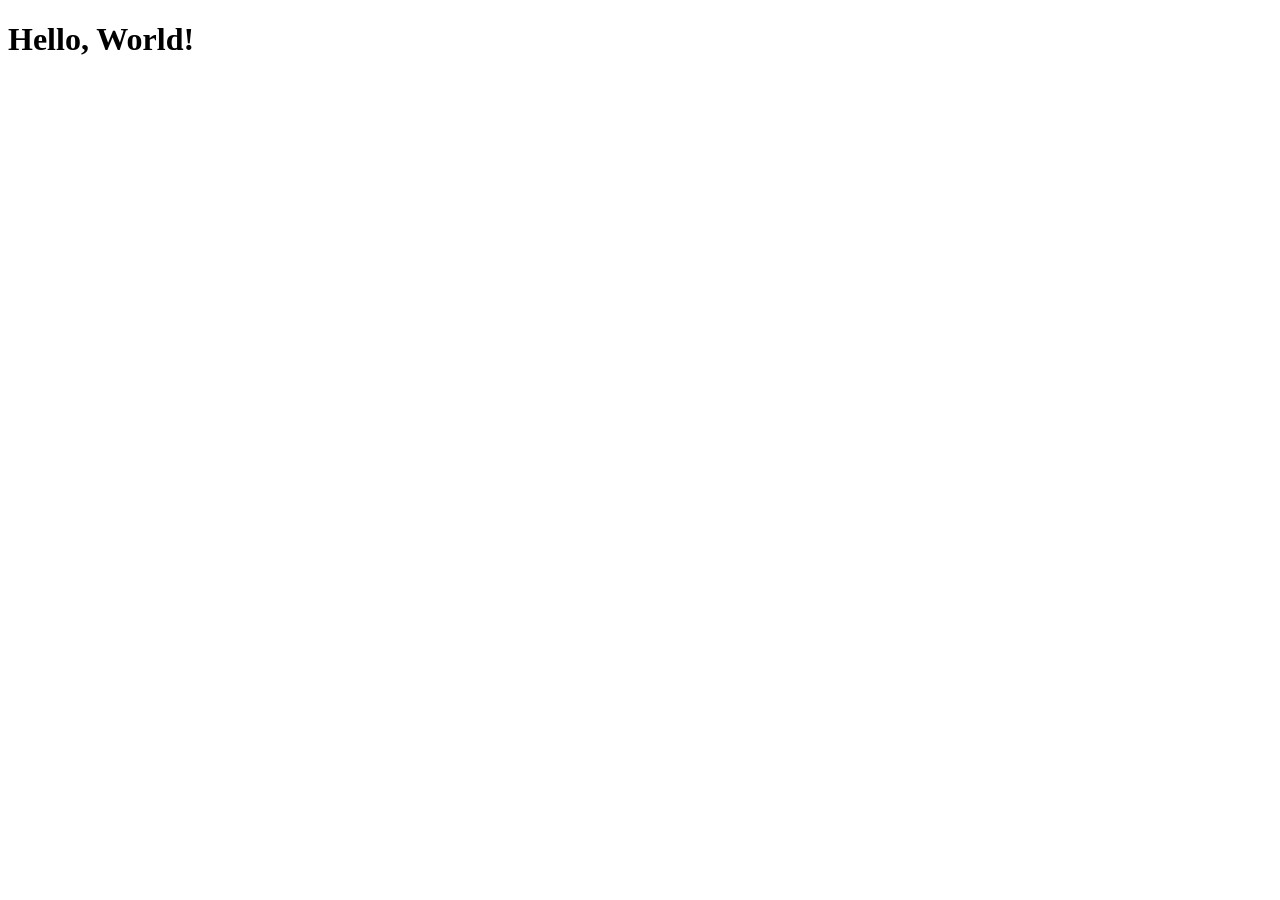
==== index.html @ c47d7e93 "Create index.html 깃허브 호스팅을 활용하기 위해 메인페이지 작성" ====
<!DOCTYPE html>
<html lang="ko">
<head>
    <meta charset="UTF-8">
    <meta name="viewport" content="width=device-width, initial-scale=1.0">
    <title>Hello World</title>
</head>
<body>
    <h1>Hello, World!</h1>
</body>
</html>
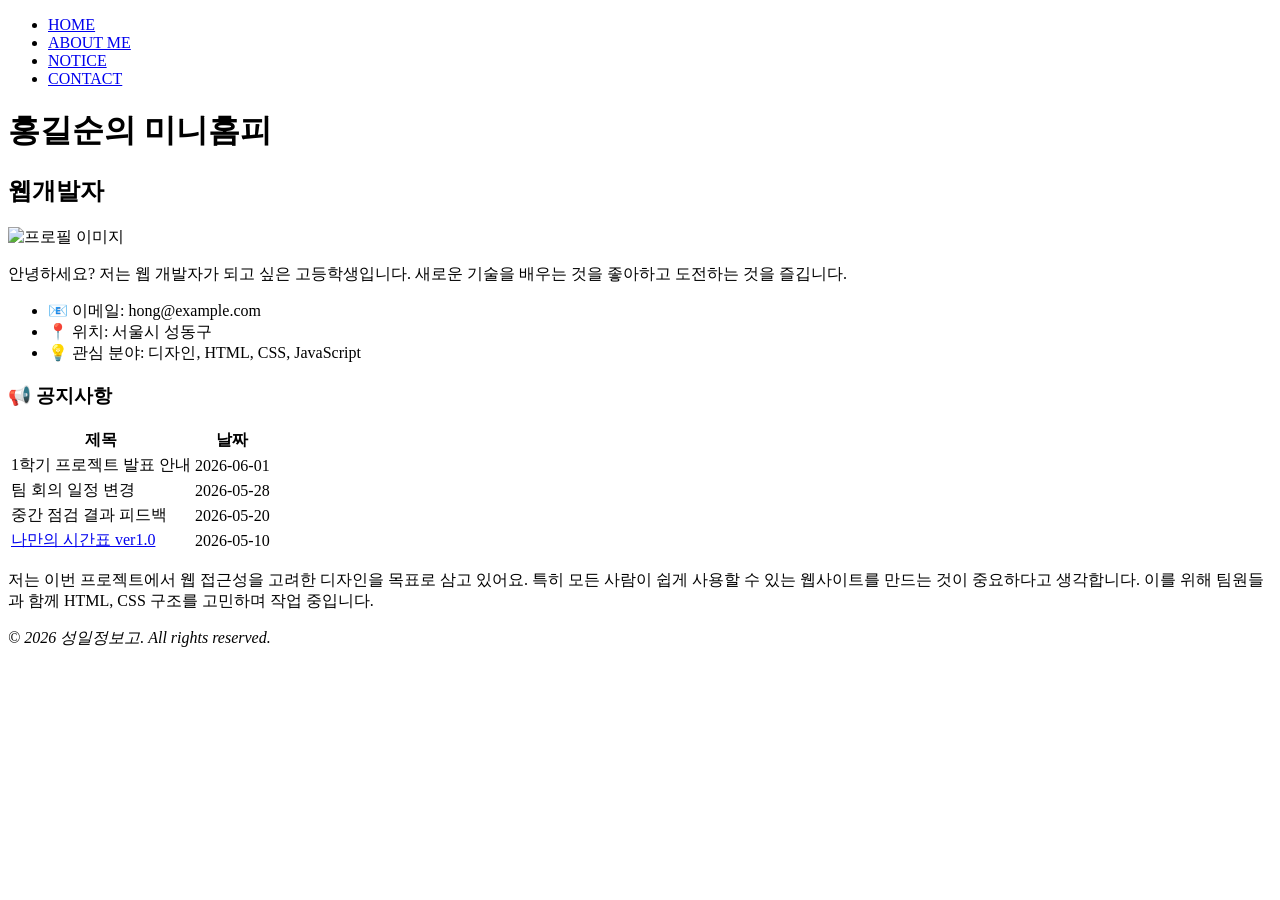
==== commit cc43c77e: "Update index.html 나만의 미니홈피 코드 대체" ====
--- a/index.html
+++ b/index.html
@@ -3,9 +3,79 @@
 <head>
     <meta charset="UTF-8">
     <meta name="viewport" content="width=device-width, initial-scale=1.0">
-    <title>Hello World</title>
+    <title>홍길순의 미니홈피</title>
+    <link rel="stylesheet" href="style.css">
 </head>
 <body>
-    <h1>Hello, World!</h1>
+    <!-- 고정 메뉴 -->
+    <header id="header">
+        <ul>
+            <li><a href="#">HOME</a></li>
+            <li><a href="#">ABOUT ME</a></li>
+            <li><a href="#">NOTICE</a></li>
+            <li><a href="#">CONTACT</a></li>
+        </ul>
+    </header>
+
+    <!-- 메인 영역 -->
+    <div id="container">
+        <!-- 프로필 -->
+        <div class="profile">
+            <h1>홍길순의 미니홈피</h1>
+            <h2>웹개발자</h2>
+            <img src="images/profile.png" alt="프로필 이미지">
+            <p>
+                안녕하세요? 저는 웹 개발자가 되고 싶은 고등학생입니다.
+                새로운 기술을 배우는 것을 좋아하고 도전하는 것을 즐깁니다.
+            </p>
+            <ul>
+                <li>📧 이메일: hong@example.com</li>
+                <li>📍 위치: 서울시 성동구</li>
+                <li>💡 관심 분야: 디자인, HTML, CSS, JavaScript</li>
+            </ul>
+        </div>
+
+        <!-- 공지사항 + 본문 -->
+        <div class="notice">
+            <div class="table-box">
+                <h3>📢 공지사항</h3>
+                <table>
+                    <tr>
+                        <th>제목</th>
+                        <th>날짜</th>
+                    </tr>
+                    <tr>
+                        <td>1학기 프로젝트 발표 안내</td>
+                        <td>2026-06-01</td>
+                    </tr>
+                    <tr>
+                        <td>팀 회의 일정 변경</td>
+                        <td>2026-05-28</td>
+                    </tr>
+                    <tr>
+                        <td>중간 점검 결과 피드백</td>
+                        <td>2026-05-20</td>
+                    </tr>
+                    <tr>
+                        <td><a href="timetable.html">나만의 시간표 ver1.0</a></td>
+                        <td>2026-05-10</td>
+                    </tr>
+                </table>
+            </div>
+
+            <div class="content">
+                <p>
+                    저는 이번 프로젝트에서 웹 접근성을 고려한 디자인을 목표로
+                    삼고 있어요. 특히 <span>모든 사람이 쉽게 사용할 수 있는
+                    웹사이트</span>를 만드는 것이 중요하다고 생각합니다.
+                    이를 위해 팀원들과 함께 HTML, CSS 구조를 고민하며 작업 중입니다.
+                </p>
+            </div>
+        </div>
+    </div>
+
+    <footer id="footer">
+        <address>&copy; 2026 성일정보고. All rights reserved.</address>
+    </footer>
 </body>
 </html>
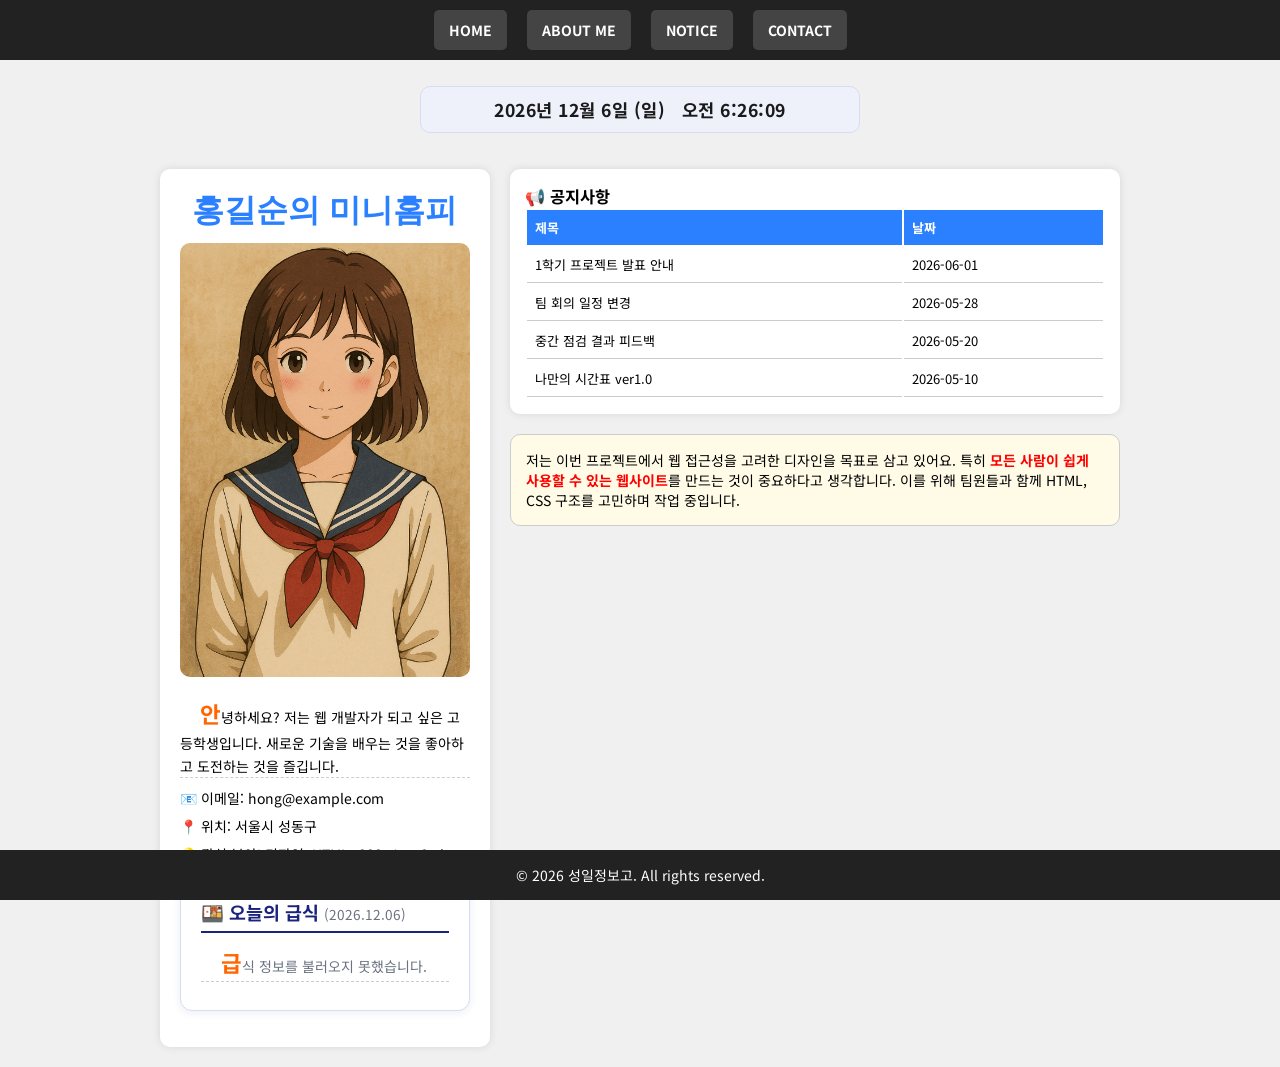
==== commit 14050cbb: "시간 및 급식 추가" ====
--- a/index.html
+++ b/index.html
@@ -5,6 +5,104 @@
     <meta name="viewport" content="width=device-width, initial-scale=1.0">
     <title>홍길순의 미니홈피</title>
     <link rel="stylesheet" href="style.css">
+
+    <!-- ▼ 추가/수정: 검정·파랑 통일 + 급식(칼로리/알레르기/영양) 전용 스타일 -->
+    <style>
+        :root {
+            --navy: #1a237e;     /* 메인 파랑 */
+            --blue: #0d47a1;     /* 보조 파랑 */
+            --ink:  #1a1a1a;     /* 검정 */
+            --line: #d7ddf0;     /* 옅은 파랑 라인 */
+            --soft: #eef1fa;     /* 옅은 파랑 배경 */
+        }
+
+        /* 실시간 시계 */
+        #liveClock {
+            text-align: center;
+            font-family: "Noto Sans KR", sans-serif;
+            font-size: 1.1rem;
+            font-weight: 700;
+            letter-spacing: 0.5px;
+            color: var(--ink);
+            background: var(--soft);
+            border: 1px solid var(--line);
+            border-radius: 10px;
+            padding: 10px 16px;
+            margin: 16px auto;
+            max-width: 440px;
+        }
+        #liveClock .time { color: var(--ink); }   /* 시간 색 검정 통일 */
+
+        /* 급식 박스 */
+        .meal-box {
+            font-family: "Noto Sans KR", sans-serif;
+            color: var(--ink);
+            border: 1px solid var(--line);
+            border-radius: 12px;
+            padding: 18px 20px;
+            margin: 16px 0;
+            background: #ffffff;
+            box-shadow: 0 2px 8px rgba(26,35,126,0.08);
+        }
+        .meal-box h3 {
+            margin: 0 0 12px;
+            font-size: 1.15rem;
+            color: var(--navy);
+            border-bottom: 2px solid var(--navy);
+            padding-bottom: 6px;
+        }
+        .meal-box .meal-date { font-size: 0.85rem; color: #6b7280; font-weight: 400; }
+
+        .meal-type { margin-bottom: 16px; }
+        .meal-head {
+            display: flex; align-items: center; justify-content: space-between;
+            margin-bottom: 6px;
+        }
+        .meal-head strong {
+            background: var(--navy); color: #fff; font-size: 0.8rem;
+            padding: 3px 12px; border-radius: 20px;
+        }
+        .meal-head .cal {
+            font-size: 0.85rem; font-weight: 700; color: var(--blue);
+        }
+        .meal-type ul { margin: 4px 0 0; padding-left: 18px; }
+        .meal-type li { line-height: 1.85; }
+
+        /* 알레르기 번호 칩 */
+        .allergen {
+            font-size: 0.68rem; font-weight: 700;
+            color: var(--navy); background: var(--soft);
+            border: 1px solid var(--line);
+            border-radius: 6px; padding: 0 5px; margin-left: 3px;
+            vertical-align: 1px;
+        }
+        /* 알레르기 범례 */
+        .allergen-legend {
+            margin-top: 10px; padding-top: 10px;
+            border-top: 1px dashed var(--line);
+            font-size: 0.78rem; color: #374151; line-height: 1.9;
+        }
+        .allergen-legend .label { color: var(--navy); font-weight: 700; }
+        .allergen-legend .leg {
+            display: inline-block; margin-right: 8px; white-space: nowrap;
+        }
+        .allergen-legend .leg b { color: var(--navy); }
+
+        /* 영양정보 토글 */
+        details.ntr { margin-top: 6px; }
+        details.ntr summary {
+            cursor: pointer; font-size: 0.8rem; color: var(--blue);
+            list-style: none; user-select: none;
+        }
+        details.ntr summary::before { content: "▸ "; }
+        details.ntr[open] summary::before { content: "▾ "; }
+        details.ntr .ntr-body {
+            margin-top: 6px; padding: 8px 12px;
+            background: var(--soft); border-radius: 8px;
+            font-size: 0.8rem; color: var(--ink); line-height: 1.8;
+        }
+        .meal-box .empty { color: #6b7280; }
+    </style>
 </head>
 <body>
     <!-- 고정 메뉴 -->
@@ -16,6 +114,9 @@
             <li><a href="#">CONTACT</a></li>
         </ul>
     </header>
+
+    <!-- 1초마다 갱신되는 실시간 시계 -->
+    <div id="liveClock">시간을 불러오는 중...</div>
 
     <!-- 메인 영역 -->
     <div id="container">
@@ -33,6 +134,12 @@
                 <li>📍 위치: 서울시 성동구</li>
                 <li>💡 관심 분야: 디자인, HTML, CSS, JavaScript</li>
             </ul>
+
+            <!-- 오늘의 급식 (성일정보고등학교) -->
+            <div class="meal-box">
+                <h3>🍱 오늘의 급식 <span class="meal-date" id="mealDate"></span></h3>
+                <div id="mealContent"><p class="empty">급식 정보를 불러오는 중...</p></div>
+            </div>
         </div>
 
         <!-- 공지사항 + 본문 -->
@@ -77,5 +184,140 @@
     <footer id="footer">
         <address>&copy; 2026 성일정보고. All rights reserved.</address>
     </footer>
+
+    <!-- 시계 + 급식 스크립트 -->
+    <script>
+        /* ===== 1) 1초마다 갱신되는 실시간 시계 ===== */
+        function updateClock() {
+            const now = new Date();
+            const days = ['일', '월', '화', '수', '목', '금', '토'];
+            const dateStr =
+                now.getFullYear() + '년 ' +
+                (now.getMonth() + 1) + '월 ' +
+                now.getDate() + '일 (' + days[now.getDay()] + ')';
+            const timeStr = now.toLocaleTimeString('ko-KR', { hour12: true });
+            document.getElementById('liveClock').innerHTML =
+                dateStr + ' &nbsp; <span class="time">' + timeStr + '</span>';
+        }
+        updateClock();
+        setInterval(updateClock, 1000);
+
+        /* ===== 2) 오늘의 급식 (NEIS 교육정보 개방 포털) ===== */
+        const SCHOOL_NAME = '성일정보고등학교';
+
+        // 식약처 알레르기 유발물질 19종
+        const ALLERGEN = {
+            '1':'난류','2':'우유','3':'메밀','4':'땅콩','5':'대두','6':'밀','7':'고등어',
+            '8':'게','9':'새우','10':'돼지고기','11':'복숭아','12':'토마토','13':'아황산류',
+            '14':'호두','15':'닭고기','16':'쇠고기','17':'오징어','18':'조개류','19':'잣'
+        };
+
+        function ymdToday() {
+            const d = new Date();
+            return d.getFullYear() +
+                String(d.getMonth() + 1).padStart(2, '0') +
+                String(d.getDate()).padStart(2, '0');
+        }
+
+        // "기장밥 (5.6)" -> { name:'기장밥', codes:['5','6'] }
+        function parseMenu(raw) {
+            return raw.split(/<br\s*\/?>/i).map(item => {
+                const codes = [];
+                const m = item.match(/\(([0-9.\s]+)\)/);
+                if (m) m[1].split('.').forEach(c => { c = c.trim(); if (c) codes.push(c); });
+                const name = item.replace(/\s*\([0-9.\s]+\)\s*/g, '').trim();
+                return { name, codes };
+            }).filter(x => x.name);
+        }
+
+        // 영양정보 문자열 -> 줄 배열
+        function parseNtr(raw) {
+            if (!raw) return [];
+            return raw.split(/<br\s*\/?>/i).map(s => s.trim()).filter(Boolean);
+        }
+
+        async function loadMeal() {
+            const mealEl = document.getElementById('mealContent');
+            const dateEl = document.getElementById('mealDate');
+            const ymd = ymdToday();
+            dateEl.textContent =
+                '(' + ymd.slice(0, 4) + '.' + ymd.slice(4, 6) + '.' + ymd.slice(6, 8) + ')';
+
+            try {
+                // (1) 학교코드 조회
+                const infoUrl =
+                    'https://open.neis.go.kr/hub/schoolInfo?Type=json&pSize=1&SCHUL_NM=' +
+                    encodeURIComponent(SCHOOL_NAME);
+                const infoJson = await (await fetch(infoUrl)).json();
+                const school = infoJson.schoolInfo[1].row[0];
+                const atptCode = school.ATPT_OFCDC_SC_CODE;
+                const schulCode = school.SD_SCHUL_CODE;
+
+                // (2) 급식 조회
+                const mealUrl =
+                    'https://open.neis.go.kr/hub/mealServiceDietInfo?Type=json' +
+                    '&ATPT_OFCDC_SC_CODE=' + atptCode +
+                    '&SD_SCHUL_CODE=' + schulCode +
+                    '&MLSV_YMD=' + ymd;
+                const mealJson = await (await fetch(mealUrl)).json();
+
+                if (!mealJson.mealServiceDietInfo) {
+                    mealEl.innerHTML =
+                        '<p class="empty">오늘은 급식 정보가 없습니다. (주말·공휴일 등)</p>';
+                    return;
+                }
+
+                const rows = mealJson.mealServiceDietInfo[1].row;
+                const usedCodes = new Set();
+
+                const html = rows.map(row => {
+                    const items = parseMenu(row.DDISH_NM);
+                    items.forEach(it => it.codes.forEach(c => usedCodes.add(c)));
+
+                    const lis = items.map(it => {
+                        const chips = it.codes
+                            .map(c => '<sup class="allergen" title="' +
+                                (ALLERGEN[c] || '') + '">' + c + '</sup>')
+                            .join('');
+                        return '<li>' + it.name + chips + '</li>';
+                    }).join('');
+
+                    const cal = row.CAL_INFO
+                        ? '<span class="cal">🔥 ' + row.CAL_INFO + '</span>' : '';
+
+                    const ntrLines = parseNtr(row.NTR_INFO);
+                    const ntr = ntrLines.length
+                        ? '<details class="ntr"><summary>영양정보 보기</summary>' +
+                          '<div class="ntr-body">' + ntrLines.join('<br>') + '</div></details>'
+                        : '';
+
+                    return '<div class="meal-type">' +
+                        '<div class="meal-head"><strong>' + row.MMEAL_SC_NM + '</strong>' +
+                        cal + '</div>' +
+                        '<ul>' + lis + '</ul>' + ntr + '</div>';
+                }).join('');
+
+                // 알레르기 범례(오늘 메뉴에 등장한 것만)
+                let legend = '';
+                if (usedCodes.size) {
+                    const items = [...usedCodes]
+                        .sort((a, b) => Number(a) - Number(b))
+                        .map(c => '<span class="leg"><b>' + c + '</b> ' +
+                            (ALLERGEN[c] || '') + '</span>')
+                        .join('');
+                    legend = '<div class="allergen-legend">' +
+                        '<span class="label">⚠ 알레르기 유발 식품</span><br>' + items + '</div>';
+                }
+
+                mealEl.innerHTML = html + legend;
+
+            } catch (err) {
+                mealEl.innerHTML =
+                    '<p class="empty">급식 정보를 불러오지 못했습니다.</p>';
+                console.error('급식 로딩 오류:', err);
+            }
+        }
+        loadMeal();
+    </script>
 </body>
 </html>
--- a/style.css
+++ b/style.css
@@ -0,0 +1,143 @@
+@import url('https://fonts.googleapis.com/css2?family=Diphylleia&family=Noto+Sans+KR:wght@100..900&display=swap');
+
+* { margin: 0; padding: 0; box-sizing: border-box; }
+ul, li { list-style: none; }
+a { text-decoration: none; color: #000; }
+
+body {
+    font-family: "Noto Sans KR", sans-serif;
+    font-size: 14px;
+    background-color: #f0f0f0;
+    padding-top: 70px;
+}
+
+#header {
+    position: fixed;
+    top: 0;
+    left: 0;
+    width: 100%;
+    background-color: #222;
+    padding: 20px;
+    z-index: 999;
+}
+#header ul {
+    display: flex;
+    justify-content: center;
+    gap: 20px;
+}
+#header li a {
+    padding: 10px 15px;
+    background-color: #444;
+    border-radius: 5px;
+    color: #fff;
+    font-weight: bold;
+    transition: all 0.6s;
+}
+#header li a:hover {
+    background-color: #2a80ff;
+}
+
+/* 메인 구조 */
+#container {
+    display: flex;
+    max-width: 1000px;
+    margin: 0 auto;
+    padding: 20px;
+    gap: 20px;
+}
+
+/* 왼쪽 프로필 */
+.profile {
+    width: 35%;
+    background-color: #fff;
+    padding: 20px;
+    border-radius: 10px;
+    box-shadow: 0 0 8px rgba(0, 0, 0, 0.1);
+}
+.profile h1 {
+    font-family: "Dongle", sans-serif;
+    font-size: 32px;
+    color: #2a80ff;
+    margin-bottom: 10px;
+    text-align: center;
+}
+.profile h2 {
+    font-size: 0;
+    position: absolute;
+    left: -9999px;
+}
+.profile img {
+    width: 100%;
+    border-radius: 10px;
+    margin-bottom: 15px;
+}
+.profile p {
+    text-indent: 20px;
+    line-height: 1.6;
+    border-bottom: 1px dashed #ccc;
+    margin-bottom: 10px;
+}
+.profile p::first-letter {
+    font-size: 160%;
+    color: #ff6600;
+    font-weight: bold;
+}
+.profile ul li {
+    margin: 8px 0;
+}
+
+/* 오른쪽 컨텐츠 */
+.notice {
+    width: 65%;
+}
+.notice .table-box {
+    background-color: #fff;
+    padding: 15px;
+    border-radius: 10px;
+    box-shadow: 0 0 8px rgba(0, 0, 0, 0.1);
+}
+.notice table {
+    width: 100%;
+    font-size: 13px;
+}
+.notice th {
+    background-color: #2a80ff;
+    color: #fff;
+    padding: 8px;
+    text-align: left;
+}
+.notice td {
+    padding: 8px;
+    border-bottom: 1px solid #ccc;
+}
+.notice tr:hover {
+    background-color: #f0f8ff;
+}
+
+.content {
+    margin-top: 20px;
+    padding: 15px;
+    background-color: #fffbe7;
+    border-radius: 10px;
+    border: 1px solid #ccc;
+    max-height: 150px;
+    overflow: auto;
+}
+.content span {
+    color: red;
+    font-weight: bold;
+}
+
+footer {
+    position: fixed;
+    width: 100%;
+    left: 0;
+    bottom: 0;
+    padding: 15px;
+    background-color: #222;
+    color: #fff;
+    text-align: center;
+}
+address {
+    font-style: normal;
+}
